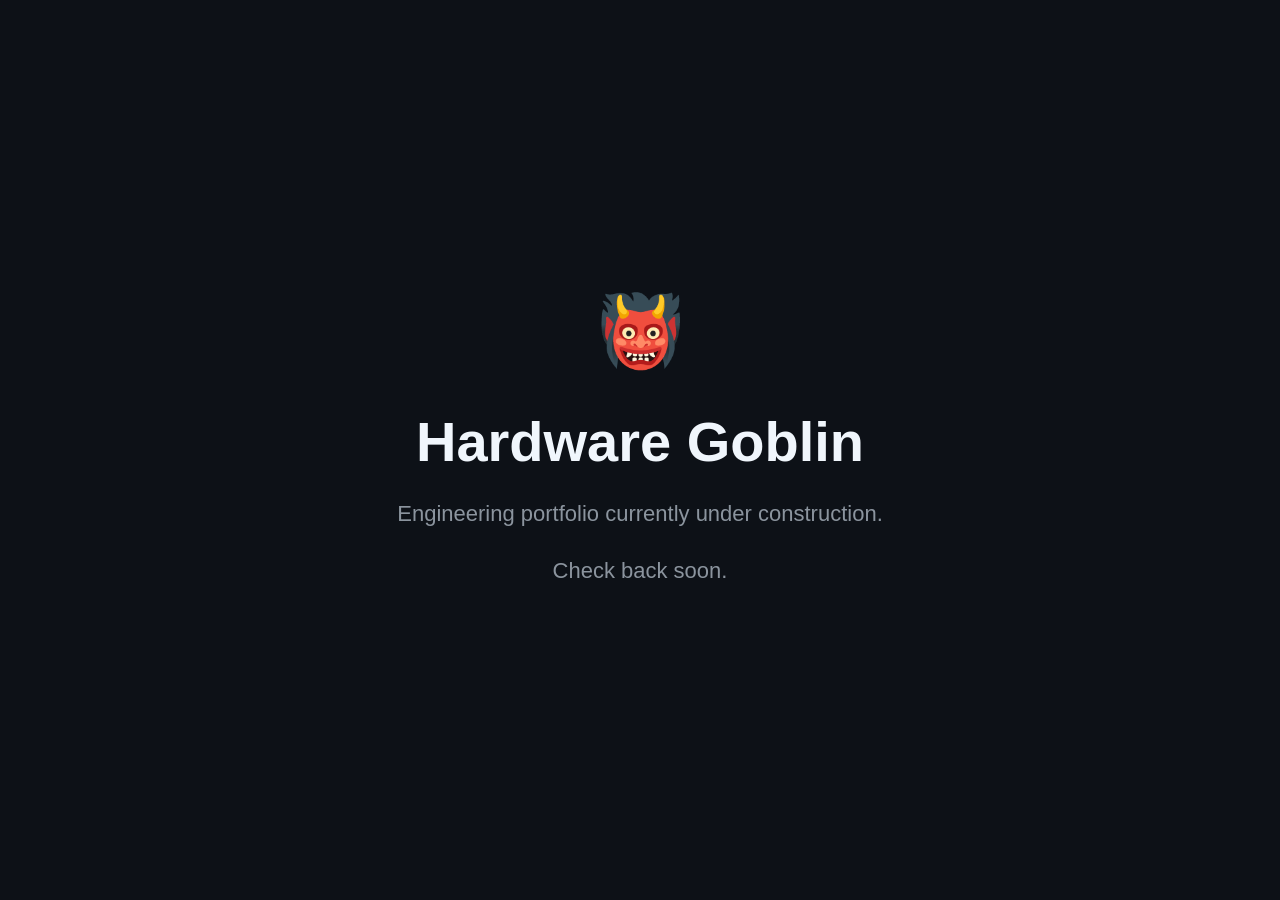
==== index.html @ 6b63efba "Replace gear emoji with goblin emoji 👹" ====
<!DOCTYPE html>
<html lang="en">
<head>
    <meta charset="UTF-8">
    <meta name="viewport" content="width=device-width, initial-scale=1.0">
    <title>Hardware Goblin</title>

    <style>
        body{
            margin:0;
            background:#0d1117;
            color:#f0f6fc;
            font-family:-apple-system,BlinkMacSystemFont,"Segoe UI",Roboto,sans-serif;

            display:flex;
            justify-content:center;
            align-items:center;

            height:100vh;
        }

        .container{
            text-align:center;
            max-width:700px;
            padding:40px;
        }

        h1{
            font-size:56px;
            margin-bottom:12px;
            font-weight:700;
        }

        p{
            color:#8b949e;
            font-size:22px;
            line-height:1.6;
        }

        .emoji{
            font-size:70px;
            margin-bottom:20px;
        }
    </style>

</head>
<body>

<div class="container">

<div class="emoji">👹</div>

<h1>Hardware Goblin</h1>

<p>
Engineering portfolio currently under construction.
</p>

<p>
Check back soon.
</p>

</div>

</body>
</html>
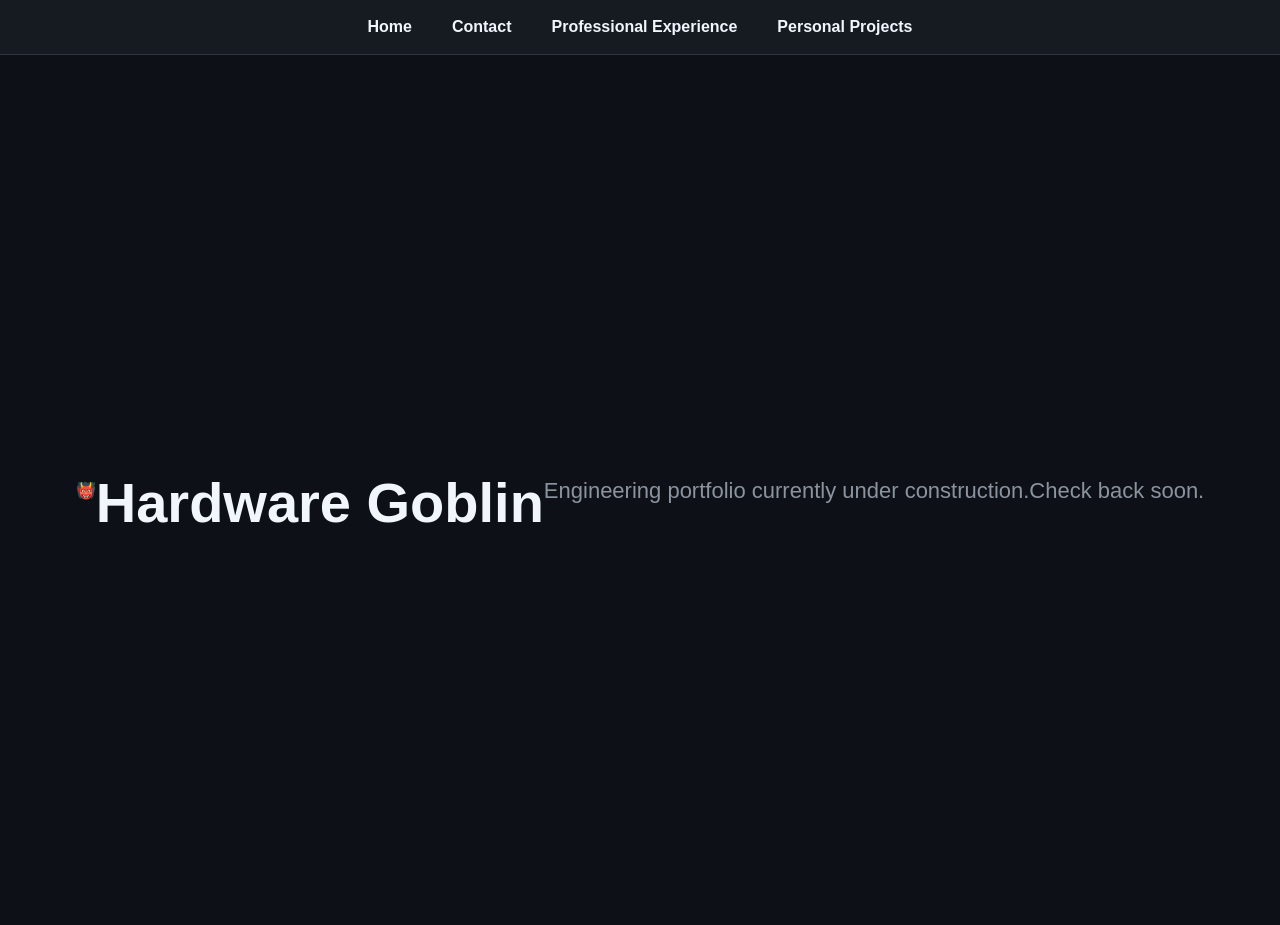
==== commit b32b087c: "Refactor index.html to use external CSS and add nav Removed inline styles and linked external styles" ====
--- a/index.html
+++ b/index.html
@@ -5,46 +5,19 @@
     <meta name="viewport" content="width=device-width, initial-scale=1.0">
     <title>Hardware Goblin</title>
 
-    <style>
-        body{
-            margin:0;
-            background:#0d1117;
-            color:#f0f6fc;
-            font-family:-apple-system,BlinkMacSystemFont,"Segoe UI",Roboto,sans-serif;
+    <link rel="stylesheet" href="css/style.css">
+</head>
 
-            display:flex;
-            justify-content:center;
-            align-items:center;
+<body>
 
-            height:100vh;
-        }
-
-        .container{
-            text-align:center;
-            max-width:700px;
-            padding:40px;
-        }
-
-        h1{
-            font-size:56px;
-            margin-bottom:12px;
-            font-weight:700;
-        }
-
-        p{
-            color:#8b949e;
-            font-size:22px;
-            line-height:1.6;
-        }
-
-        .emoji{
-            font-size:70px;
-            margin-bottom:20px;
-        }
-    </style>
-
-</head>
-<body>
+<nav>
+    <ul>
+        <li><a href="index.html">Home</a></li>
+        <li><a href="contact.html">Contact</a></li>
+        <li><a href="experience.html">Professional Experience</a></li>
+        <li><a href="projects.html">Personal Projects</a></li>
+    </ul>
+</nav>
 
 <div class="container">
 
--- a/css/style.css
+++ b/css/style.css
@@ -0,0 +1,56 @@
+body {
+    margin: 0;
+    background: #0d1117;
+    color: #f0f6fc;
+    font-family: -apple-system, BlinkMacSystemFont, "Segoe UI", Roboto, sans-serif;
+}
+
+nav {
+    background: #161b22;
+    border-bottom: 1px solid #30363d;
+    padding: 18px 40px;
+}
+
+nav ul {
+    list-style: none;
+    margin: 0;
+    padding: 0;
+
+    display: flex;
+    justify-content: center;
+    gap: 40px;
+}
+
+nav a {
+    color: #f0f6fc;
+    text-decoration: none;
+    font-weight: 600;
+    transition: color 0.2s ease;
+}
+
+nav a:hover {
+    color: #58a6ff;
+}
+
+.container {
+    display: flex;
+    justify-content: center;
+    align-items: center;
+
+    text-align: center;
+
+    min-height: calc(100vh - 70px);
+
+    padding: 20px;
+}
+
+h1 {
+    font-size: 56px;
+    margin-bottom: 12px;
+}
+
+p {
+    color: #8b949e;
+    font-size: 22px;
+    line-height: 1.5;
+}
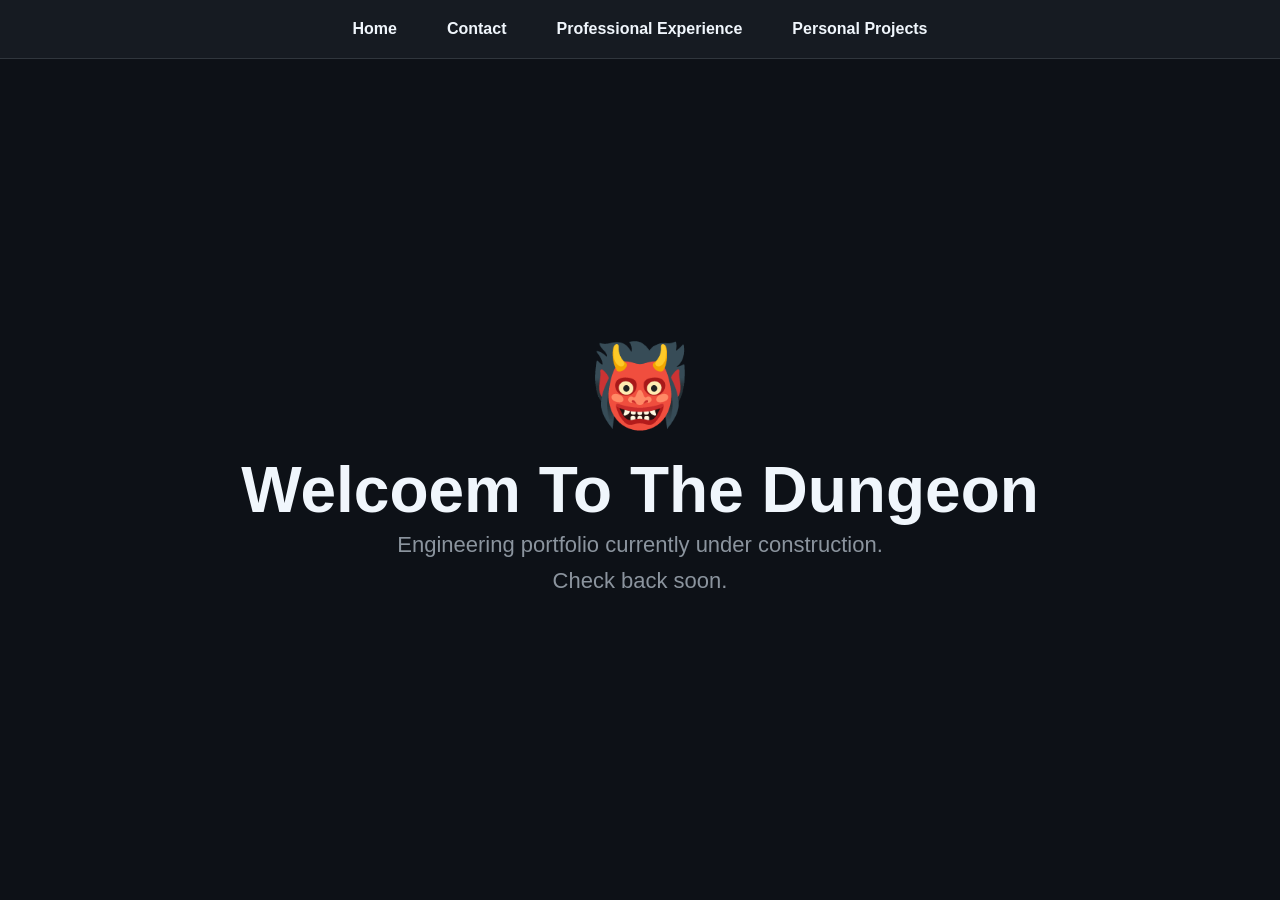
==== commit db46fe3c: "Update main heading and structure in index.html" ====
--- a/index.html
+++ b/index.html
@@ -19,11 +19,11 @@
     </ul>
 </nav>
 
-<div class="container">
+<main class="hero">
 
-<div class="emoji">👹</div>
+    <div class="emoji">👹</div>
 
-<h1>Hardware Goblin</h1>
+    <h1>Welcoem To The Dungeon</h1>
 
 <p>
 Engineering portfolio currently under construction.
--- a/css/style.css
+++ b/css/style.css
@@ -1,30 +1,54 @@
+/* ===========================
+   Global Styles
+=========================== */
+
 body {
     margin: 0;
-    background: #0d1117;
+    background-color: #0d1117;
     color: #f0f6fc;
-    font-family: -apple-system, BlinkMacSystemFont, "Segoe UI", Roboto, sans-serif;
+    font-family: -apple-system, BlinkMacSystemFont, "Segoe UI", Roboto, Helvetica, Arial, sans-serif;
 }
 
+/* ===========================
+   Navigation Bar
+=========================== */
+
 nav {
-    background: #161b22;
+    position: sticky;
+    top: 0;
+
+    background-color: #161b22;
     border-bottom: 1px solid #30363d;
-    padding: 18px 40px;
+
+    padding: 20px 0;
+
+    z-index: 1000;
 }
 
 nav ul {
-    list-style: none;
+    display: flex;
+    justify-content: center;
+    align-items: center;
+
+    gap: 50px;
+
     margin: 0;
     padding: 0;
 
-    display: flex;
-    justify-content: center;
-    gap: 40px;
+    list-style: none;
+}
+
+nav li {
+    margin: 0;
 }
 
 nav a {
     color: #f0f6fc;
     text-decoration: none;
+
+    font-size: 16px;
     font-weight: 600;
+
     transition: color 0.2s ease;
 }
 
@@ -32,25 +56,84 @@
     color: #58a6ff;
 }
 
-.container {
+/* ===========================
+   Main Hero Section
+=========================== */
+
+.hero {
     display: flex;
+    flex-direction: column;
+
     justify-content: center;
     align-items: center;
 
     text-align: center;
 
-    min-height: calc(100vh - 70px);
+    min-height: calc(100vh - 81px);
 
-    padding: 20px;
+    padding: 40px;
+    box-sizing: border-box;
 }
 
+/* ===========================
+   Goblin Icon
+=========================== */
+
+.emoji {
+    font-size: 80px;
+    margin-bottom: 20px;
+}
+
+/* ===========================
+   Typography
+=========================== */
+
 h1 {
-    font-size: 56px;
-    margin-bottom: 12px;
+    margin: 0;
+
+    font-size: 64px;
+    font-weight: 700;
+}
+
+h2 {
+    margin-top: 18px;
+    margin-bottom: 24px;
+
+    font-size: 28px;
+    font-weight: 400;
+
+    color: #58a6ff;
 }
 
 p {
+    max-width: 700px;
+
+    margin: 0;
+
     color: #8b949e;
+
     font-size: 22px;
-    line-height: 1.5;
+    line-height: 1.6;
 }
+
+/* ===========================
+   Generic Content Pages
+=========================== */
+
+.page {
+    max-width: 900px;
+
+    margin: 80px auto;
+
+    padding: 0 30px;
+
+    text-align: center;
+}
+
+.page h1 {
+    margin-bottom: 20px;
+}
+
+.page p {
+    margin: auto;
+}
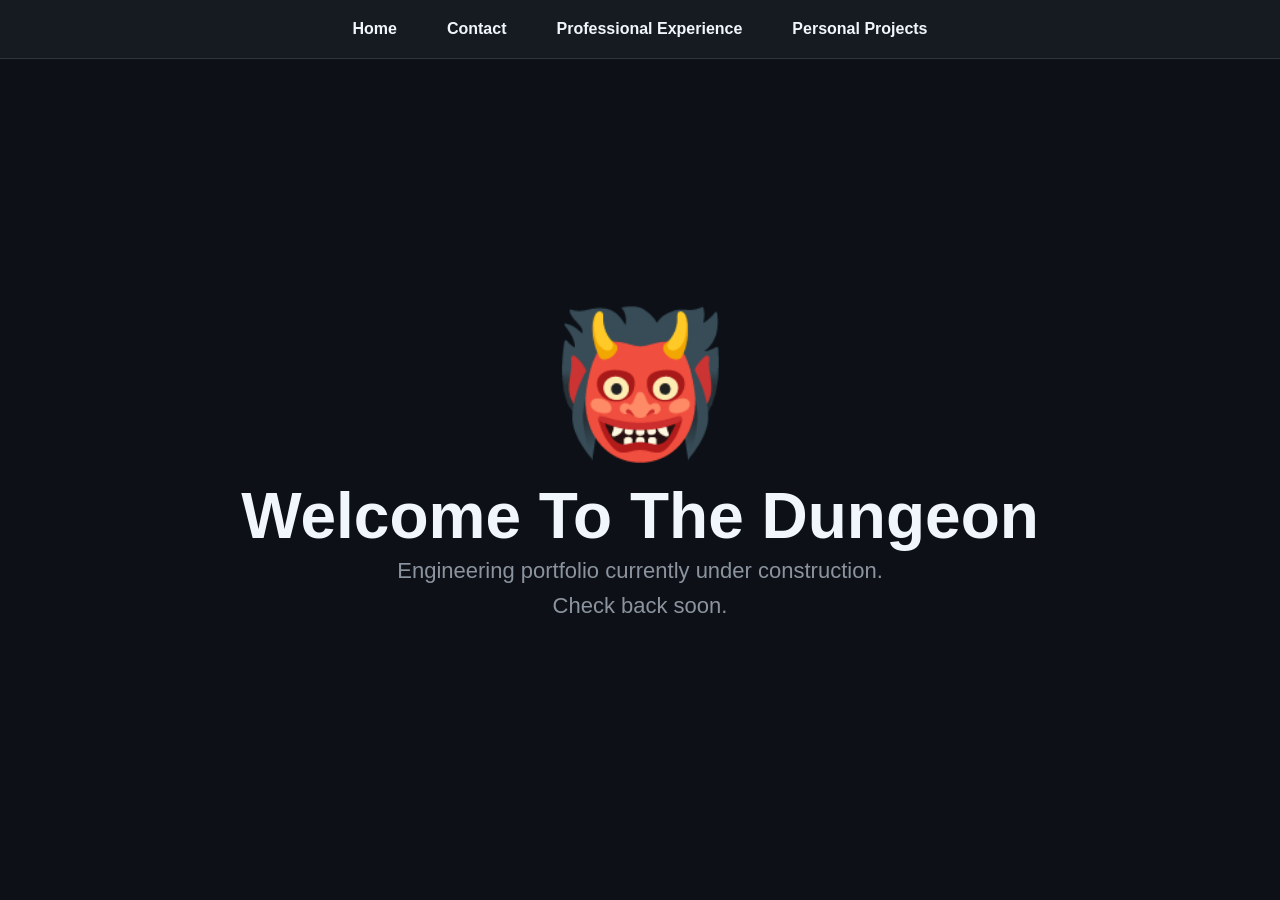
==== commit 905c24a5: "Fix typo in heading from 'Welcoem' to 'Welcome'" ====
--- a/index.html
+++ b/index.html
@@ -23,7 +23,7 @@
 
     <div class="emoji">👹</div>
 
-    <h1>Welcoem To The Dungeon</h1>
+    <h1>Welcome To The Dungeon</h1>
 
 <p>
 Engineering portfolio currently under construction.
--- a/css/style.css
+++ b/css/style.css
@@ -80,8 +80,9 @@
 =========================== */
 
 .emoji {
-    font-size: 80px;
-    margin-bottom: 20px;
+    font-size: 140px;
+    line-height: 1;
+    margin-bottom: 25px;
 }
 
 /* ===========================
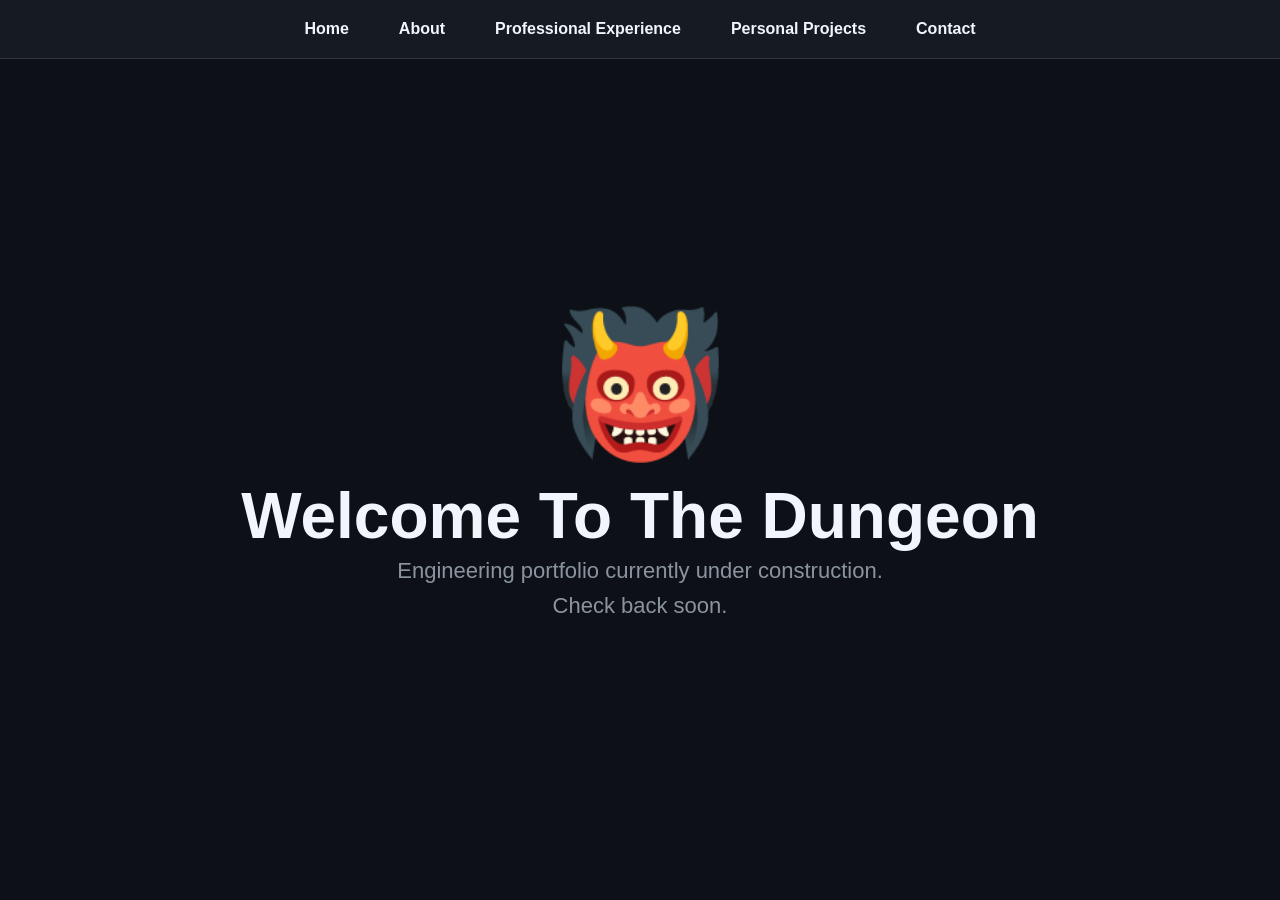
==== commit ec2f57ae: "Update navigation links in index.html" ====
--- a/index.html
+++ b/index.html
@@ -1,11 +1,13 @@
 <!DOCTYPE html>
 <html lang="en">
+
 <head>
     <meta charset="UTF-8">
     <meta name="viewport" content="width=device-width, initial-scale=1.0">
     <title>Hardware Goblin</title>
 
     <link rel="stylesheet" href="css/style.css">
+    <link rel="icon" type="image/svg+xml" href="favicon.svg">
 </head>
 
 <body>
@@ -13,27 +15,29 @@
 <nav>
     <ul>
         <li><a href="index.html">Home</a></li>
-        <li><a href="contact.html">Contact</a></li>
+        <li><a href="about.html">About</a></li>
         <li><a href="experience.html">Professional Experience</a></li>
         <li><a href="projects.html">Personal Projects</a></li>
+        <li><a href="contact.html">Contact</a></li>
     </ul>
 </nav>
 
-<main class="hero">
+    <main class="hero">
 
-    <div class="emoji">👹</div>
+        <div class="emoji">👹</div>
 
-    <h1>Welcome To The Dungeon</h1>
+        <h1>Welcome To The Dungeon</h1>
 
-<p>
-Engineering portfolio currently under construction.
-</p>
+        <p>
+            Engineering portfolio currently under construction.
+        </p>
 
-<p>
-Check back soon.
-</p>
+        <p>
+            Check back soon.
+        </p>
 
-</div>
+    </main>
 
 </body>
+
 </html>
